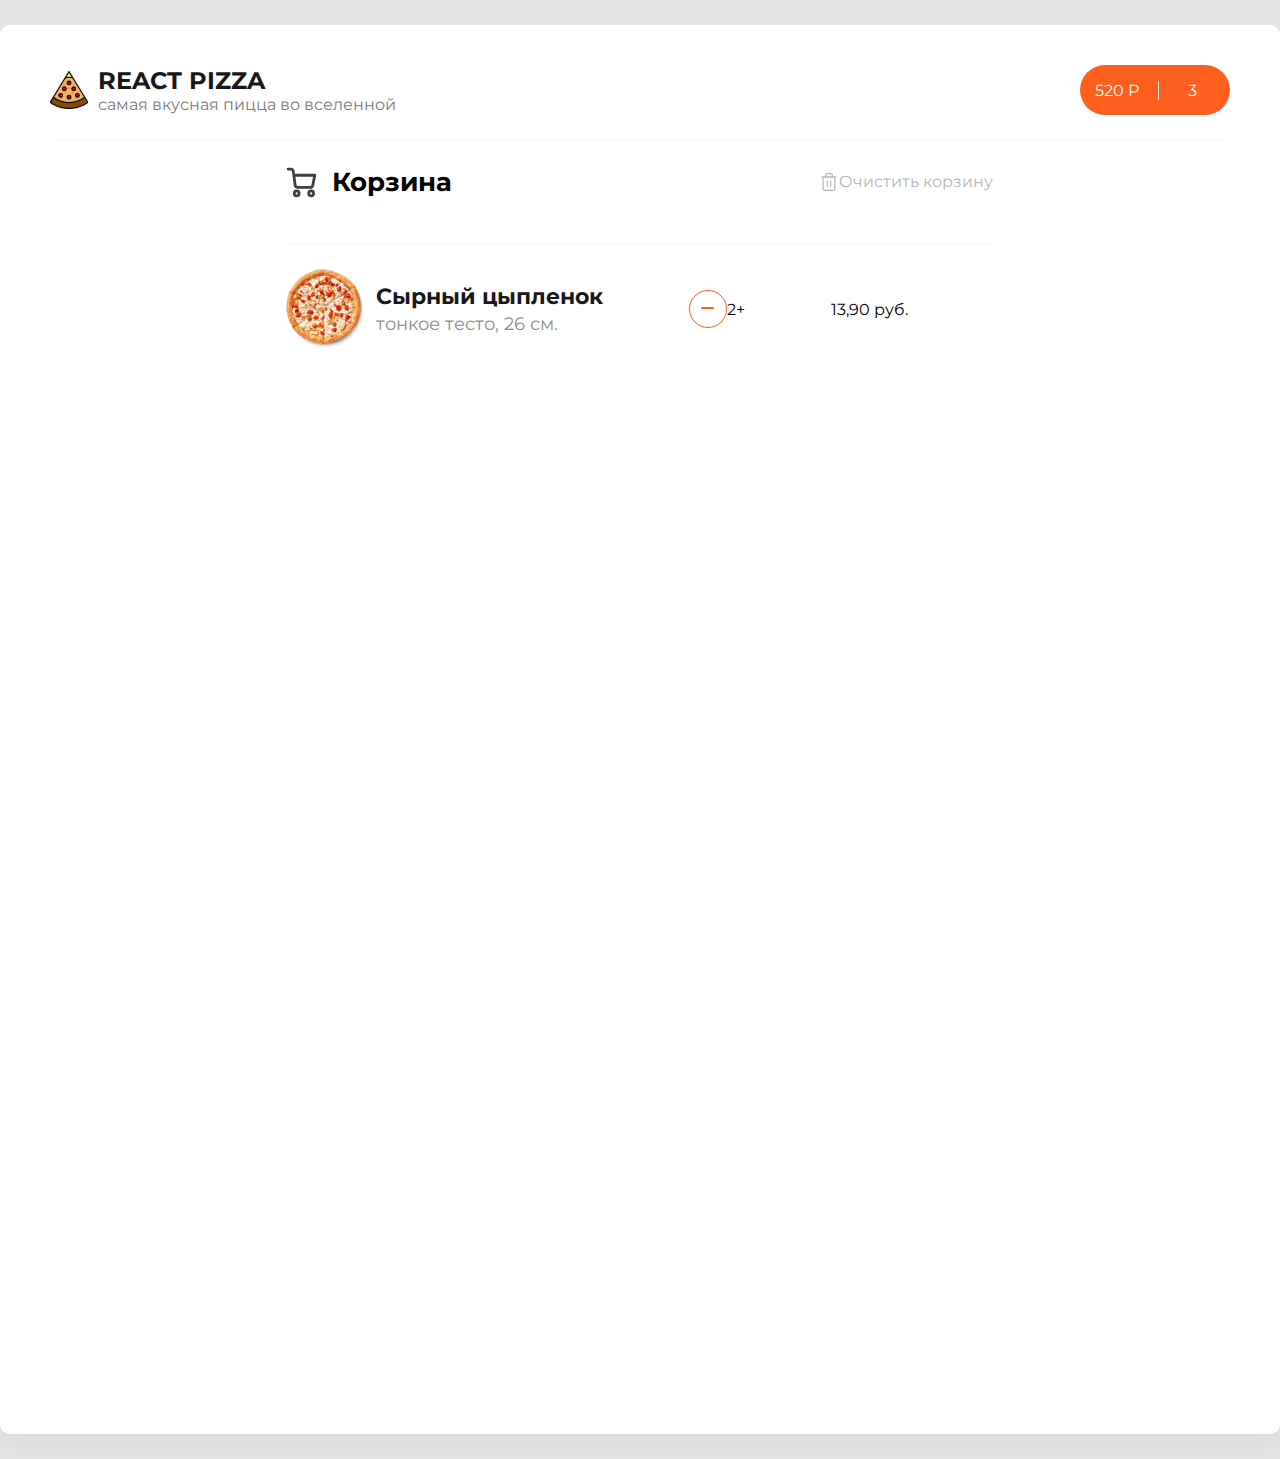
==== cart.html @ 750939d6 "added a new page" ====
<!DOCTYPE html>
<html lang="en">

<head>
    <meta charset="UTF-8">
    <meta name="viewport" content="width=device-width, initial-scale=1.0">
    <link rel="stylesheet" href="css/style.css">
    <link rel="preconnect" href="https://fonts.googleapis.com">
    <link rel="preconnect" href="https://fonts.gstatic.com" crossorigin>
    <link href="https://fonts.googleapis.com/css2?family=Montserrat:wght@400;700;800&display=swap" rel="stylesheet">
    <title>React-pizza</title>
</head>

<body>
    <div class="container">
        <div class="content">

            <header class="header">
                <div class="header__header-logo">
                    <svg width="38" height="38" viewBox="0 0 38 38" fill="none" xmlns="http://www.w3.org/2000/svg"
                        xmlns:xlink="http://www.w3.org/1999/xlink">
                        <rect width="38" height="38" fill="url(#pattern0)" />
                        <defs>
                            <pattern id="pattern0" patternContentUnits="objectBoundingBox" width="1" height="1">
                                <use xlink:href="#image0" transform="scale(0.00195312)" />
                            </pattern>
                            <image id="image0" width="512" height="512"
                                xlink:href="[data-uri]" />
                        </defs>
                    </svg>
                    <div class="header__header-logo-description">
                        <span class="header__header-logo-description-title">
                            react pizza
                        </span>
                        <span class="header__header-logo-description-text">
                            самая вкусная пицца во вселенной
                        </span>
                    </div>
                </div>
                <div class="header__header-cart">
                    <a class="header__header-cart-button" href="./index.html">
                        <div class="header__header-cart-button-cost">
                            520 P
                        </div>
                        <div class="header__header-cart-button-cart">
                            3
                        </div>
                    </a>
                </div>
            </header>

            <main class="cart-content">
                <div class="cart-content__header">
                    <div class="cart-content__header-title">
                        <svg width="31" height="31" viewBox="0 0 31 31" fill="none" xmlns="http://www.w3.org/2000/svg">
                            <path
                                d="M10.6667 28.7917C12.0014 28.7917 13.0833 27.7097 13.0833 26.375C13.0833 25.0403 12.0014 23.9583 10.6667 23.9583C9.33198 23.9583 8.25 25.0403 8.25 26.375C8.25 27.7097 9.33198 28.7917 10.6667 28.7917Z"
                                stroke="#3F3F3F" stroke-width="2.8" stroke-linecap="round" stroke-linejoin="round" />
                            <path
                                d="M25.1667 28.7917C26.5014 28.7917 27.5833 27.7097 27.5833 26.375C27.5833 25.0403 26.5014 23.9583 25.1667 23.9583C23.832 23.9583 22.75 25.0403 22.75 26.375C22.75 27.7097 23.832 28.7917 25.1667 28.7917Z"
                                stroke="#3F3F3F" stroke-width="2.8" stroke-linecap="round" stroke-linejoin="round" />
                            <path
                                d="M7.85117 8.24999H28.7916L26.7616 18.3879C26.6511 18.9442 26.3484 19.4439 25.9066 19.7996C25.4648 20.1553 24.912 20.3442 24.3449 20.3333H11.5728C10.9828 20.3383 10.4113 20.1273 9.96612 19.74C9.52095 19.3527 9.23286 18.8159 9.15617 18.2308L7.3195 4.31083C7.24334 3.72991 6.95872 3.19643 6.51862 2.80968C6.07852 2.42292 5.5129 2.20922 4.927 2.20833H2.20825"
                                stroke="#3F3F3F" stroke-width="2.8" stroke-linecap="round" stroke-linejoin="round" />
                        </svg>
                        <span class="cart-content__header-title-text">Корзина</span>
                    </div>
                    <div class="cart-content__header-button">
                        <svg width="20" height="20" viewBox="0 0 20 20" fill="none" xmlns="http://www.w3.org/2000/svg">
                            <path d="M2.5 5H4.16667H17.5" stroke="#B6B6B6" stroke-width="1.2" stroke-linecap="round"
                                stroke-linejoin="round" />
                            <path
                                d="M6.66663 5.00001V3.33334C6.66663 2.89131 6.84222 2.46739 7.15478 2.15483C7.46734 1.84227 7.89127 1.66667 8.33329 1.66667H11.6666C12.1087 1.66667 12.5326 1.84227 12.8451 2.15483C13.1577 2.46739 13.3333 2.89131 13.3333 3.33334V5.00001M15.8333 5.00001V16.6667C15.8333 17.1087 15.6577 17.5326 15.3451 17.8452C15.0326 18.1577 14.6087 18.3333 14.1666 18.3333H5.83329C5.39127 18.3333 4.96734 18.1577 4.65478 17.8452C4.34222 17.5326 4.16663 17.1087 4.16663 16.6667V5.00001H15.8333Z"
                                stroke="#B6B6B6" stroke-width="1.2" stroke-linecap="round" stroke-linejoin="round" />
                            <path d="M8.33337 9.16667V14.1667" stroke="#B6B6B6" stroke-width="1.2"
                                stroke-linecap="round" stroke-linejoin="round" />
                            <path d="M11.6666 9.16667V14.1667" stroke="#B6B6B6" stroke-width="1.2"
                                stroke-linecap="round" stroke-linejoin="round" />
                        </svg>
                        <span class="cart-content__header-button-text">Очистить корзину</span>
                    </div>
                </div>
                <div class="cart-content__cart-list">
                    <div class="cart-content__cart-list-item">
                        <div class="cart-content__cart-list-item-info">
                            <img src="./img/mini-pizza.png" alt="pizza image">
                            <div class="cart-content__cart-list-item-info-detail">
                                <span class="cart-content__cart-list-item-info-detail-title">
                                    Сырный цыпленок
                                </span>
                                <span class="cart-content__cart-list-item-info-detail-description">
                                    тонкое тесто, 26 см.
                                </span>
                            </div>
                        </div>
                        <div class="cart-content__cart-list-item-count">
                            <div class="cart-content__cart-list-item-count-minus">
                                <span class="cart-content__cart-list-item-count-minus-line"></span>
                            </div>
                            <div class="cart-content__cart-list-item-count-text">2</div>
                            <div class="cart-content__cart-list-item-count-plus">+</div>
                        </div>
                        <div class="cart-content__cart-list-item-cost">13,90 руб.</div>
                        <div class="cart-content__cart-list-item-delete"></div>
                    </div>
                </div>
            </main>

        </div>
    </div>
</body>

</html>
---- css/style.css ----
.header, .header__header-logo, .header__header-cart-button, .selection, .selection__filters-list, .main__pizza-list, .main__pizza-list-item-selection-pastry, .main__pizza-list-item-cost, .cart-content__header, .cart-content__header-title, .cart-content__cart-list-item, .cart-content__cart-list-item-info, .cart-content__cart-list-item-count {
  display: flex;
  justify-content: space-between;
  align-items: center;
}

/* General */
* {
  margin: 0;
  padding: 0;
  list-style: none;
}

body {
  height: max-content;
  background: #e5e5e5;
  font-family: "Montserrat", sans-serif;
}

.container {
  height: 1409px;
  max-width: 1340px;
  background-color: #fff;
  border-radius: 10px;
  margin: 25px auto;
  box-shadow: 0px 15px 20px rgba(0, 0, 0, 0.03);
}
.container .content {
  padding: 40px 50px;
}

/* Header */
.header {
  border-bottom: 1px solid #f7f7f7;
  padding-bottom: 25px;
}
.header__header-logo-description {
  display: flex;
  flex-direction: column;
  margin-left: 10px;
}
.header__header-logo-description-title {
  color: #181818;
  font-size: 24px;
  font-weight: bold;
  text-transform: uppercase;
}
.header__header-logo-description-text {
  color: #7b7b7b;
  font-size: 16px;
}
.header__header-cart {
  background-color: #fe5f1e;
  width: 150px;
  height: 50px;
  border-radius: 30px;
  color: #fff;
  cursor: pointer;
  transition: all 0.3s ease;
}
.header__header-cart:hover {
  background-color: #fe951e;
}
.header__header-cart-button {
  color: #fff;
  text-decoration: none;
  justify-content: space-around;
  height: 100%;
}
.header__header-cart-button-cost, .header__header-cart-button-cart {
  width: 45%;
  text-align: center;
}
.header__header-cart-button-cart {
  border-left: 1px solid #e5e5e5;
}

/* selection */
.selection {
  margin-top: 25px;
}
.selection__filters {
  max-width: 65%;
  width: 100%;
}
.selection__filters-list-item {
  cursor: pointer;
  color: #181818;
  background-color: #f5f5f5;
  padding: 10px 20px;
  border-radius: 30px;
  font-weight: bold;
  transition: all 0.3s ease;
}
.selection__filters-list-item:hover {
  background-color: #181818;
  color: #fff;
}
.selection__sorting-selected {
  cursor: pointer;
  color: #fe5f1e;
  border-bottom: 1px dotted #fe5f1e;
}

/* main */
.main {
  margin-top: 35px;
  display: flex;
  flex-direction: column;
}
.main__title {
  font-weight: 700;
  font-size: 32px;
}
.main__pizza-list {
  margin-top: 25px;
  flex-wrap: wrap;
}
.main__pizza-list-item {
  margin-top: 25px;
  max-width: 24%;
}
.main__pizza-list-item-img {
  padding: 0px 6px 0 15px;
}
.main__pizza-list-item-title {
  font-size: 20px;
  font-weight: bold;
  text-align: center;
}
.main__pizza-list-item-selection {
  height: max-content;
  padding: 5px;
  margin-top: 20px;
  background: #f3f3f3;
  border-radius: 10px;
}
.main__pizza-list-item-selection-pastry {
  background: #f3f3f3;
}
.main__pizza-list-item-selection-pastry-button {
  border: 0;
  width: 48%;
  font-size: 14px;
  color: #181818;
  font-weight: 700;
  cursor: pointer;
  padding: 10px 20px;
  text-align: center;
  transition: all 0.3s ease;
}
.main__pizza-list-item-selection-pastry-button:hover {
  background-color: #fff;
  border-radius: 5px;
  box-shadow: 0px 2px 4px rgba(0, 0, 0, 0.04);
}
.main__pizza-list-item-cost {
  margin-top: 25px;
}
.main__pizza-list-item-cost-text {
  font-weight: 700;
  font-size: 22px;
}
.main__pizza-list-item-cost-button {
  color: #eb5a1e;
  font-weight: 700;
  border-radius: 30px;
  border: 1px solid #eb5a1e;
  max-width: 40%;
  width: 100%;
  text-align: center;
  padding: 10px;
  cursor: pointer;
  transition: all 0.3s ease;
}
.main__pizza-list-item-cost-button:hover {
  color: #fff;
  background: #eb5a1e;
}

/* cart-page */
.cart-content {
  max-width: 60%;
  margin: 25px auto;
}
.cart-content__header-title {
  justify-content: flex-start;
}
.cart-content__header-title-text {
  margin-left: 15px;
  font-size: 26px;
  font-weight: 700;
}
.cart-content__header-button {
  display: flex;
  justify-content: flex-end;
  cursor: pointer;
  border: 1px solid #fff;
}
.cart-content__header-button-text {
  font-size: 16px;
  color: #b6b6b6;
}
.cart-content__header-button:hover {
  border-bottom: 1px solid #b6b6b6;
}
.cart-content__cart-list {
  margin-top: 45px;
  display: flex;
  flex-direction: column;
}
.cart-content__cart-list-item {
  border-top: 1px solid #f4f4f4;
  padding-top: 25px;
}
.cart-content__cart-list-item-info-detail {
  margin-left: 10px;
  display: flex;
  flex-direction: column;
}
.cart-content__cart-list-item-info-detail-title {
  font-weight: 700;
  color: #181818;
  font-size: 22px;
}
.cart-content__cart-list-item-info-detail-description {
  font-size: 18px;
  color: #8d8d8d;
  padding: 3px 0 0;
}
.cart-content__cart-list-item-count-minus {
  width: 16px;
  height: 16px;
  padding: 10px;
  border-radius: 50%;
  border: 1px solid #fe5f1e;
  text-align: center;
  position: relative;
}
.cart-content__cart-list-item-count-minus-line {
  position: absolute;
  top: 16px;
  left: 11px;
  width: 13px;
  height: 2px;
  border-radius: 1px;
  display: block;
  background-color: #fe5f1e;
}
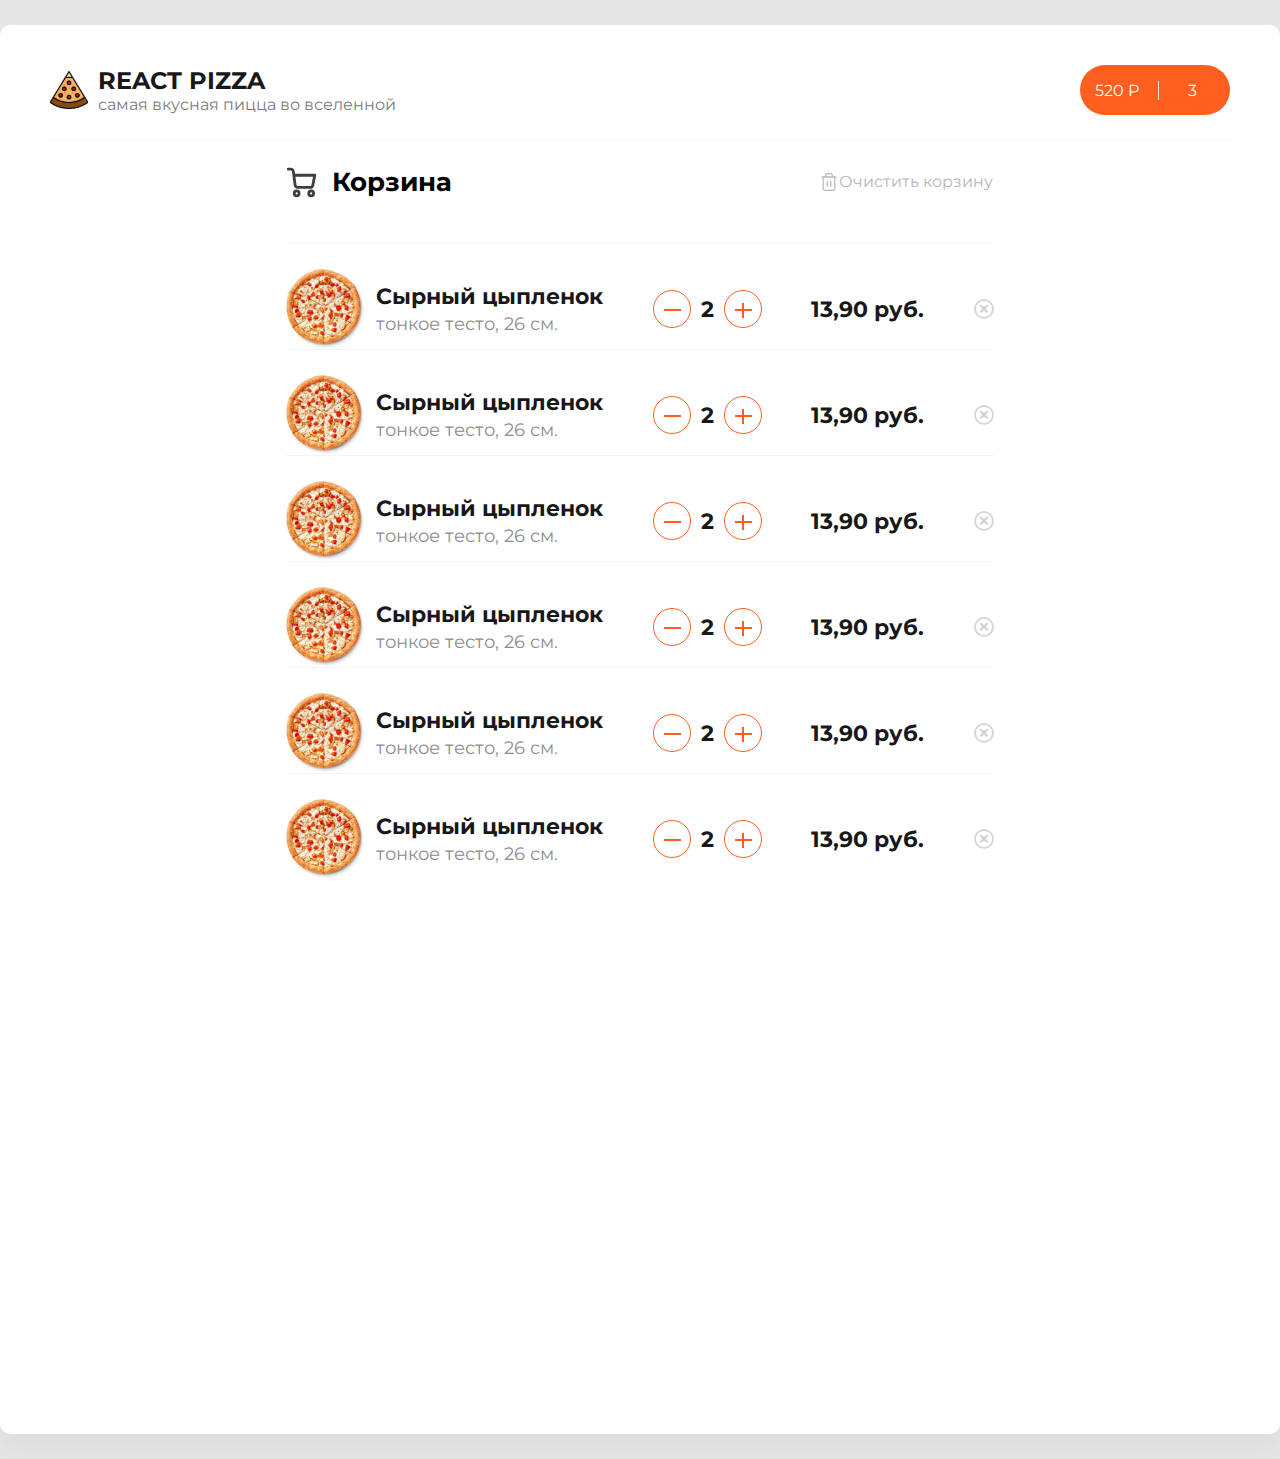
==== commit 476394e8: "trying to push changes" ====
--- a/cart.html
+++ b/cart.html
@@ -94,14 +94,180 @@
                             </div>
                         </div>
                         <div class="cart-content__cart-list-item-count">
-                            <div class="cart-content__cart-list-item-count-minus">
-                                <span class="cart-content__cart-list-item-count-minus-line"></span>
-                            </div>
-                            <div class="cart-content__cart-list-item-count-text">2</div>
-                            <div class="cart-content__cart-list-item-count-plus">+</div>
-                        </div>
-                        <div class="cart-content__cart-list-item-cost">13,90 руб.</div>
-                        <div class="cart-content__cart-list-item-delete"></div>
+                            <div class="cart-content__cart-list-item-count-minus"></div>
+                            <div class="cart-content__cart-list-item-count-text">2</div>
+                            <div class="cart-content__cart-list-item-count-plus"></div>
+                        </div>
+                        <div class="cart-content__cart-list-item-cost">13,90 руб.</div>
+                        <div class="cart-content__cart-list-item-delete">
+
+                            <svg width="16" height="16" viewBox="0 0 16 16" fill="none"
+                                xmlns="http://www.w3.org/2000/svg">
+                                <path
+                                    class="cart-content__cart-list-item-delete-icon"
+                                    d="M11.7479 9.95572L9.49931 7.70712L11.7479 5.45852C12.1618 5.04459 12.1618 4.37338 11.7479 3.95945C11.334 3.54552 10.6628 3.54552 10.2488 3.95945L8.00024 6.20805L5.75164 3.95945C5.33771 3.54552 4.66651 3.54552 4.25258 3.95945C3.83865 4.37338 3.83865 5.04459 4.25258 5.45852L6.50118 7.70712L4.25258 9.95572C3.83865 10.3696 3.83865 11.0409 4.25258 11.4548C4.66651 11.8687 5.33772 11.8687 5.75164 11.4548L8.00024 9.20619L10.2488 11.4548C10.6628 11.8687 11.334 11.8687 11.7479 11.4548C12.1618 11.0409 12.1618 10.3696 11.7479 9.95572Z"
+                                    fill="#D0D0D0" />
+                            </svg>
+
+
+                        </div>
+                    </div>
+                    <div class="cart-content__cart-list-item">
+                        <div class="cart-content__cart-list-item-info">
+                            <img src="./img/mini-pizza.png" alt="pizza image">
+                            <div class="cart-content__cart-list-item-info-detail">
+                                <span class="cart-content__cart-list-item-info-detail-title">
+                                    Сырный цыпленок
+                                </span>
+                                <span class="cart-content__cart-list-item-info-detail-description">
+                                    тонкое тесто, 26 см.
+                                </span>
+                            </div>
+                        </div>
+                        <div class="cart-content__cart-list-item-count">
+                            <div class="cart-content__cart-list-item-count-minus"></div>
+                            <div class="cart-content__cart-list-item-count-text">2</div>
+                            <div class="cart-content__cart-list-item-count-plus"></div>
+                        </div>
+                        <div class="cart-content__cart-list-item-cost">13,90 руб.</div>
+                        <div class="cart-content__cart-list-item-delete">
+
+                            <svg width="16" height="16" viewBox="0 0 16 16" fill="none"
+                                xmlns="http://www.w3.org/2000/svg">
+                                <path
+                                    class="cart-content__cart-list-item-delete-icon"
+                                    d="M11.7479 9.95572L9.49931 7.70712L11.7479 5.45852C12.1618 5.04459 12.1618 4.37338 11.7479 3.95945C11.334 3.54552 10.6628 3.54552 10.2488 3.95945L8.00024 6.20805L5.75164 3.95945C5.33771 3.54552 4.66651 3.54552 4.25258 3.95945C3.83865 4.37338 3.83865 5.04459 4.25258 5.45852L6.50118 7.70712L4.25258 9.95572C3.83865 10.3696 3.83865 11.0409 4.25258 11.4548C4.66651 11.8687 5.33772 11.8687 5.75164 11.4548L8.00024 9.20619L10.2488 11.4548C10.6628 11.8687 11.334 11.8687 11.7479 11.4548C12.1618 11.0409 12.1618 10.3696 11.7479 9.95572Z"
+                                    fill="#D0D0D0" />
+                            </svg>
+
+
+                        </div>
+                    </div>
+                    <div class="cart-content__cart-list-item">
+                        <div class="cart-content__cart-list-item-info">
+                            <img src="./img/mini-pizza.png" alt="pizza image">
+                            <div class="cart-content__cart-list-item-info-detail">
+                                <span class="cart-content__cart-list-item-info-detail-title">
+                                    Сырный цыпленок
+                                </span>
+                                <span class="cart-content__cart-list-item-info-detail-description">
+                                    тонкое тесто, 26 см.
+                                </span>
+                            </div>
+                        </div>
+                        <div class="cart-content__cart-list-item-count">
+                            <div class="cart-content__cart-list-item-count-minus"></div>
+                            <div class="cart-content__cart-list-item-count-text">2</div>
+                            <div class="cart-content__cart-list-item-count-plus"></div>
+                        </div>
+                        <div class="cart-content__cart-list-item-cost">13,90 руб.</div>
+                        <div class="cart-content__cart-list-item-delete">
+
+                            <svg width="16" height="16" viewBox="0 0 16 16" fill="none"
+                                xmlns="http://www.w3.org/2000/svg">
+                                <path
+                                    class="cart-content__cart-list-item-delete-icon"
+                                    d="M11.7479 9.95572L9.49931 7.70712L11.7479 5.45852C12.1618 5.04459 12.1618 4.37338 11.7479 3.95945C11.334 3.54552 10.6628 3.54552 10.2488 3.95945L8.00024 6.20805L5.75164 3.95945C5.33771 3.54552 4.66651 3.54552 4.25258 3.95945C3.83865 4.37338 3.83865 5.04459 4.25258 5.45852L6.50118 7.70712L4.25258 9.95572C3.83865 10.3696 3.83865 11.0409 4.25258 11.4548C4.66651 11.8687 5.33772 11.8687 5.75164 11.4548L8.00024 9.20619L10.2488 11.4548C10.6628 11.8687 11.334 11.8687 11.7479 11.4548C12.1618 11.0409 12.1618 10.3696 11.7479 9.95572Z"
+                                    fill="#D0D0D0" />
+                            </svg>
+
+
+                        </div>
+                    </div>
+
+                    <div class="cart-content__cart-list-item">
+                        <div class="cart-content__cart-list-item-info">
+                            <img src="./img/mini-pizza.png" alt="pizza image">
+                            <div class="cart-content__cart-list-item-info-detail">
+                                <span class="cart-content__cart-list-item-info-detail-title">
+                                    Сырный цыпленок
+                                </span>
+                                <span class="cart-content__cart-list-item-info-detail-description">
+                                    тонкое тесто, 26 см.
+                                </span>
+                            </div>
+                        </div>
+                        <div class="cart-content__cart-list-item-count">
+                            <div class="cart-content__cart-list-item-count-minus"></div>
+                            <div class="cart-content__cart-list-item-count-text">2</div>
+                            <div class="cart-content__cart-list-item-count-plus"></div>
+                        </div>
+                        <div class="cart-content__cart-list-item-cost">13,90 руб.</div>
+                        <div class="cart-content__cart-list-item-delete">
+
+                            <svg width="16" height="16" viewBox="0 0 16 16" fill="none"
+                                xmlns="http://www.w3.org/2000/svg">
+                                <path
+                                    class="cart-content__cart-list-item-delete-icon"
+                                    d="M11.7479 9.95572L9.49931 7.70712L11.7479 5.45852C12.1618 5.04459 12.1618 4.37338 11.7479 3.95945C11.334 3.54552 10.6628 3.54552 10.2488 3.95945L8.00024 6.20805L5.75164 3.95945C5.33771 3.54552 4.66651 3.54552 4.25258 3.95945C3.83865 4.37338 3.83865 5.04459 4.25258 5.45852L6.50118 7.70712L4.25258 9.95572C3.83865 10.3696 3.83865 11.0409 4.25258 11.4548C4.66651 11.8687 5.33772 11.8687 5.75164 11.4548L8.00024 9.20619L10.2488 11.4548C10.6628 11.8687 11.334 11.8687 11.7479 11.4548C12.1618 11.0409 12.1618 10.3696 11.7479 9.95572Z"
+                                    fill="#D0D0D0" />
+                            </svg>
+
+
+                        </div>
+                    </div>
+                    <div class="cart-content__cart-list-item">
+                        <div class="cart-content__cart-list-item-info">
+                            <img src="./img/mini-pizza.png" alt="pizza image">
+                            <div class="cart-content__cart-list-item-info-detail">
+                                <span class="cart-content__cart-list-item-info-detail-title">
+                                    Сырный цыпленок
+                                </span>
+                                <span class="cart-content__cart-list-item-info-detail-description">
+                                    тонкое тесто, 26 см.
+                                </span>
+                            </div>
+                        </div>
+                        <div class="cart-content__cart-list-item-count">
+                            <div class="cart-content__cart-list-item-count-minus"></div>
+                            <div class="cart-content__cart-list-item-count-text">2</div>
+                            <div class="cart-content__cart-list-item-count-plus"></div>
+                        </div>
+                        <div class="cart-content__cart-list-item-cost">13,90 руб.</div>
+                        <div class="cart-content__cart-list-item-delete">
+
+                            <svg width="16" height="16" viewBox="0 0 16 16" fill="none"
+                                xmlns="http://www.w3.org/2000/svg">
+                                <path
+                                    class="cart-content__cart-list-item-delete-icon"
+                                    d="M11.7479 9.95572L9.49931 7.70712L11.7479 5.45852C12.1618 5.04459 12.1618 4.37338 11.7479 3.95945C11.334 3.54552 10.6628 3.54552 10.2488 3.95945L8.00024 6.20805L5.75164 3.95945C5.33771 3.54552 4.66651 3.54552 4.25258 3.95945C3.83865 4.37338 3.83865 5.04459 4.25258 5.45852L6.50118 7.70712L4.25258 9.95572C3.83865 10.3696 3.83865 11.0409 4.25258 11.4548C4.66651 11.8687 5.33772 11.8687 5.75164 11.4548L8.00024 9.20619L10.2488 11.4548C10.6628 11.8687 11.334 11.8687 11.7479 11.4548C12.1618 11.0409 12.1618 10.3696 11.7479 9.95572Z"
+                                    fill="#D0D0D0" />
+                            </svg>
+
+
+                        </div>
+                    </div>
+                    <div class="cart-content__cart-list-item">
+                        <div class="cart-content__cart-list-item-info">
+                            <img src="./img/mini-pizza.png" alt="pizza image">
+                            <div class="cart-content__cart-list-item-info-detail">
+                                <span class="cart-content__cart-list-item-info-detail-title">
+                                    Сырный цыпленок
+                                </span>
+                                <span class="cart-content__cart-list-item-info-detail-description">
+                                    тонкое тесто, 26 см.
+                                </span>
+                            </div>
+                        </div>
+                        <div class="cart-content__cart-list-item-count">
+                            <div class="cart-content__cart-list-item-count-minus"></div>
+                            <div class="cart-content__cart-list-item-count-text">2</div>
+                            <div class="cart-content__cart-list-item-count-plus"></div>
+                        </div>
+                        <div class="cart-content__cart-list-item-cost">13,90 руб.</div>
+                        <div class="cart-content__cart-list-item-delete">
+
+                            <svg width="16" height="16" viewBox="0 0 16 16" fill="none"
+                                xmlns="http://www.w3.org/2000/svg">
+                                <path
+                                    class="cart-content__cart-list-item-delete-icon"
+                                    d="M11.7479 9.95572L9.49931 7.70712L11.7479 5.45852C12.1618 5.04459 12.1618 4.37338 11.7479 3.95945C11.334 3.54552 10.6628 3.54552 10.2488 3.95945L8.00024 6.20805L5.75164 3.95945C5.33771 3.54552 4.66651 3.54552 4.25258 3.95945C3.83865 4.37338 3.83865 5.04459 4.25258 5.45852L6.50118 7.70712L4.25258 9.95572C3.83865 10.3696 3.83865 11.0409 4.25258 11.4548C4.66651 11.8687 5.33772 11.8687 5.75164 11.4548L8.00024 9.20619L10.2488 11.4548C10.6628 11.8687 11.334 11.8687 11.7479 11.4548C12.1618 11.0409 12.1618 10.3696 11.7479 9.95572Z"
+                                    fill="#D0D0D0" />
+                            </svg>
+                            <div></div>
+
+
+                        </div>
                     </div>
                 </div>
             </main>
--- a/css/style.css
+++ b/css/style.css
@@ -2,6 +2,22 @@
   display: flex;
   justify-content: space-between;
   align-items: center;
+}
+
+.cart-content__cart-list-item-count-minus::before, .cart-content__cart-list-item-count-plus::before {
+  content: '';
+  position: absolute;
+  display: block;
+  background-color: #fe5f1e;
+  height: 2px;
+  width: 17px;
+  margin-top: 5px;
+  top: 35%;
+  left: 10px;
+  transition: all 0.3s ease;
+}
+.cart-content__cart-list-item-count-minus:hover::before, .cart-content__cart-list-item-count-plus:hover::before, .cart-content__cart-list-item-count-minus:hover::after, .cart-content__cart-list-item-count-plus:hover::after {
+  background-color: #fff;
 }
 
 /* General */
@@ -228,22 +244,62 @@
   color: #8d8d8d;
   padding: 3px 0 0;
 }
-.cart-content__cart-list-item-count-minus {
+.cart-content__cart-list-item-count-minus, .cart-content__cart-list-item-count-plus {
   width: 16px;
   height: 16px;
   padding: 10px;
   border-radius: 50%;
   border: 1px solid #fe5f1e;
   text-align: center;
+  cursor: pointer;
+  transition: all 0.3s ease;
   position: relative;
-}
-.cart-content__cart-list-item-count-minus-line {
+  transition: all 0.3s ease;
+}
+.cart-content__cart-list-item-count-minus:hover, .cart-content__cart-list-item-count-plus:hover {
+  background-color: #fe5f1e;
+}
+.cart-content__cart-list-item-count-minus:hover .cart-content__cart-list-item-count-minus-line, .cart-content__cart-list-item-count-plus:hover .cart-content__cart-list-item-count-minus-line, .cart-content__cart-list-item-count-minus:hover .cart-content__cart-list-item-count-plus-line, .cart-content__cart-list-item-count-plus:hover .cart-content__cart-list-item-count-plus-line {
+  background-color: #fff;
+}
+.cart-content__cart-list-item-count-text {
+  font-weight: 700;
+  color: #181818;
+  font-size: 22px;
+  margin: 0 10px;
+}
+.cart-content__cart-list-item-count-plus::after {
+  content: '';
   position: absolute;
-  top: 16px;
-  left: 11px;
-  width: 13px;
-  height: 2px;
-  border-radius: 1px;
   display: block;
   background-color: #fe5f1e;
-}
+  height: 15px;
+  width: 2px;
+  margin-top: 5px;
+  top: 20%;
+  left: 17px;
+  transition: all 0.3s ease;
+}
+.cart-content__cart-list-item-cost {
+  font-size: 22px;
+  font-weight: 700;
+  color: #181818;
+}
+.cart-content__cart-list-item-delete {
+  width: 16px;
+  height: 16px;
+  border-radius: 50%;
+  border: 2px solid #d7d7d7;
+  transition: all 0.3s ease;
+}
+.cart-content__cart-list-item-delete-icon {
+  transition: all 0.3s ease;
+}
+.cart-content__cart-list-item-delete:hover .cart-content__cart-list-item-delete-icon {
+  fill: #fff;
+}
+.cart-content__cart-list-item-delete:hover {
+  background-color: #fe5f1e;
+  border-color: #fe5f1e;
+  cursor: pointer;
+}
